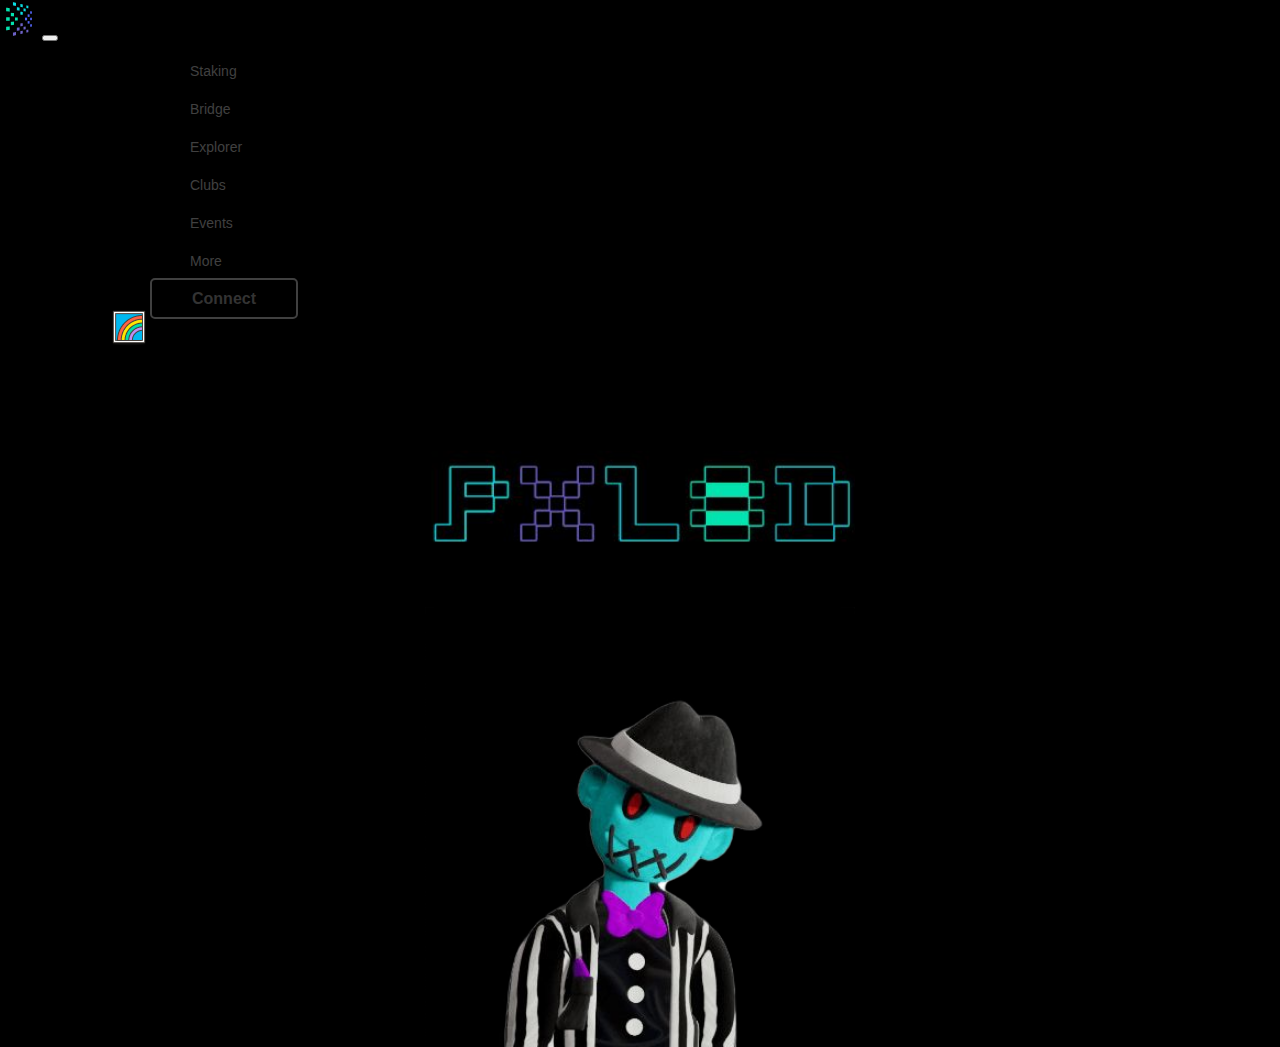
==== pxl8d.html @ 319dadbd "initial commit" ====
<!DOCTYPE html>
<html lang="en">
  <head>
    <meta charset="utf-8" />
    <link rel="icon" href="/favicon.png" />
    <meta name="viewport" content="width=device-width,initial-scale=1" />
    <meta name="theme-color" content="#000000" />
    <meta
      name="description"
      content="A horror-themed NFT project designed with small video animations featuring horror characters with parody."
    />
    <meta name="keywords" content="PXLMARES" />
    <meta property="og:title" content="PXLMARES" />
    <meta
      property="og:description"
      content="A horror-themed NFT project designed with small video animations featuring horror characters with parody."
    />
    <meta property="og:image" content="./banner.png" />
    <meta name="twitter:card" content="./banner.png" />
    <meta name="twitter:image" content="./banner.png" />
    <link rel="apple-touch-icon" href="/favicon.png" />
    <link rel="manifest" href="/manifest.json" />
    <link href="https://fonts.cdnfonts.com/css/minecraft-4" rel="stylesheet" />
    <link
      rel="stylesheet"
      href="https://cdnjs.cloudflare.com/ajax/libs/font-awesome/5.15.4/css/all.min.css"
      integrity="sha512-..."
      crossorigin="anonymous"
    />
    <link
      href="https://cdn.jsdelivr.net/npm/bootstrap@5.0.2/dist/css/bootstrap.min.css"
      rel="stylesheet"
      integrity="sha384-EVSTQN3/azprG1Anm3QDgpJLIm9Nao0Yz1ztcQTwFspd3yD65VohhpuuCOmLASjC"
      crossorigin="anonymous"
    />
    <title>PXLMARES</title>
    <script defer="defer" src="./js/script.js"></script>

    <link href="./css/home.css" rel="stylesheet" />
  </head>
  <body>
    <nav class="navbar navbar-expand-lg">
      <div class="container">
        <a class="navbar-brand" href="#"
            ><img src="./images/PHOTO-2023-12-02-11-09-13 2 1.png" alt="Logo"
          /></a>
        <button
          class="navbar-toggler"
          type="button"
          data-bs-toggle="collapse"
          data-bs-target="#navbarTogglerDemo01"
          aria-controls="navbarTogglerDemo01"
          aria-expanded="false"
          aria-label="Toggle navigation"
        >
          <span class="navbar-toggler-icon" style="color: white !important;"></span>
        </button>
        <div class="collapse navbar-collapse" id="navbarTogglerDemo01">
          
          <ul class="navbar-nav mb-2 mb-lg-0 adjust">
            <li class="nav-item">
              <a class="nav-link" aria-current="page" href="#">Staking</a>
            </li>
            <li class="nav-item">
              <a class="nav-link" href="#">Bridge</a>
            </li>
            <li class="nav-item">
              <a class="nav-link" href="#">Explorer</a>
            </li>
            <li class="nav-item">
              <a class="nav-link" href="#">Clubs</a>
            </li>
            <li class="nav-item">
              <a class="nav-link" href="#">Events</a>
            </li>
            <li class="nav-item">
                <a class="nav-link" href="#">More</a>
              </li>
              
          </ul>
          <form class="d-flex justify-content-between">
            <div class="connect-button">
                <a href="#">Connect</a>
              </div>
              <div class="small-icon">
                <img src="./images/streamline-emojis_rainbow.png" alt="">
              </div>
          </form>
        </div>
      </div>
    </nav>

    <div class="container">
        <div class="home">
            <img src="./images/PHOTO-2023-12-04-12-12-32 2 1 (1).png" alt="" class="img1">
            <img src="./images/PHOTO-2023-12-07-11-12-55 1.png" alt="" class="img2">
        </div>
    </div>

    <script
      src="https://cdn.jsdelivr.net/npm/bootstrap@5.0.2/dist/js/bootstrap.bundle.min.js"
      integrity="sha384-MrcW6ZMFYlzcLA8Nl+NtUVF0sA7MsXsP1UyJoMp4YLEuNSfAP+JcXn/tWtIaxVXM"
      crossorigin="anonymous"
    ></script>
  </body>
</html>
---- css/home.css ----
body {
    margin: 0;
    font-family: 'Minecraft', sans-serif;
    background-color: black;
}

.navigation li {
    margin-right: 100px;
}

.nav-item a {
    text-decoration: none;
    color: #404040;
    font-weight: 400;
    font-size: 14px;
    line-height: 13.97px;
}

.nav-item a:hover{
    color: white;
}

.connect-button a {
    padding: 10px 40px;
    background-color: transparent;
    color: #333;
    text-decoration: none;
    border-radius: 5px;
    border: 2px solid #404040;
    font-weight: bold;
    margin-left: 150px;
}

.adjust {
    margin-left: 130px;
}

.adjust li {
    margin: 20px;
}

.small-icon img{
    margin-left: 110px;
}

/* Add this CSS to your stylesheet */

.navbar-toggler-icon {
    background-image: url("data:image/svg+xml,%3csvg xmlns='http://www.w3.org/2000/svg' fill='%23ffffff' width='16' height='16' viewBox='0 0 16 16'%3e%3cpath d='M1 14h14c.55 0 1-.45 1-1s-.45-1-1-1H1c-.55 0-1 .45-1 1s.45 1 1 1zm0-5h14c.55 0 1-.45 1-1s-.45-1-1-1H1c-.55 0-1 .45-1 1s.45 1 1 1zm0-5h14c.55 0 1-.45 1-1s-.45-1-1-1H1c-.55 0-1 .45-1 1s.45 1 1 1z'%3e%3c/path%3e%3c/svg%3e");
}

.home {
    display: flex;
    flex-direction: column;
}

.home img{
    width: 430px !important;
    margin: auto;
}

.img1{
    margin-top: 100px !important;
}

@media only screen and (max-width: 765px){
    .navigation li {
        margin-right: 0px !important;
    }

    .adjust {
        margin-left: -0px !important;
    }
    
    .small-icon img{
        margin-left: 0px !important;
    }

    .connect-button a {
        margin-left: 0px !important;
    }

    .home img{
        width: 400px !important;
        width: 300px !important;
    }
    
    .img1{
        margin-top: 100px !important;
    }
}
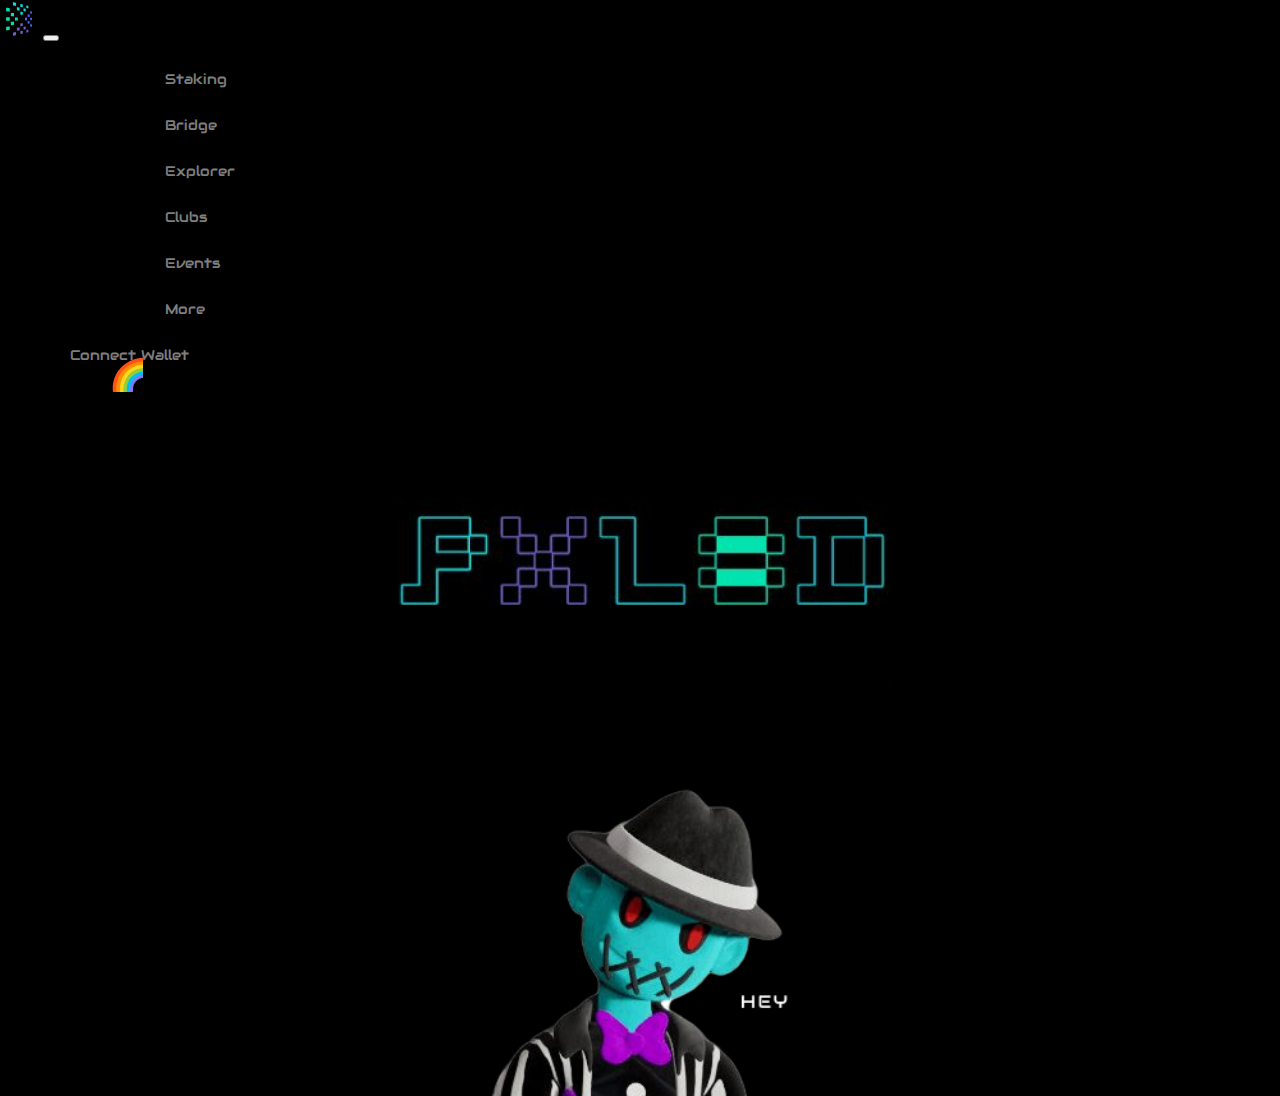
==== commit 083e9d26: "fixing correction" ====
--- a/pxl8d.html
+++ b/pxl8d.html
@@ -21,6 +21,9 @@
     <link rel="apple-touch-icon" href="/favicon.png" />
     <link rel="manifest" href="/manifest.json" />
     <link href="https://fonts.cdnfonts.com/css/minecraft-4" rel="stylesheet" />
+    <link rel="preconnect" href="https://fonts.googleapis.com">
+<link rel="preconnect" href="https://fonts.gstatic.com" crossorigin>
+<link href="https://fonts.googleapis.com/css2?family=Audiowide&display=swap" rel="stylesheet">
     <link
       rel="stylesheet"
       href="https://cdnjs.cloudflare.com/ajax/libs/font-awesome/5.15.4/css/all.min.css"
@@ -80,10 +83,10 @@
           </ul>
           <form class="d-flex justify-content-between">
             <div class="connect-button">
-                <a href="#">Connect</a>
+                <a href="#">Connect Wallet</a>
               </div>
-              <div class="small-icon">
-                <img src="./images/streamline-emojis_rainbow.png" alt="">
+              <div class="small-icon" style="margin-top: -8px;"> 
+                <img src="./images/noto_rainbow.png" alt="" id="toggleThemeButton">
               </div>
           </form>
         </div>
@@ -93,7 +96,7 @@
     <div class="container">
         <div class="home">
             <img src="./images/PHOTO-2023-12-04-12-12-32 2 1 (1).png" alt="" class="img1">
-            <img src="./images/PHOTO-2023-12-07-11-12-55 1.png" alt="" class="img2">
+            <img src="./images/Group 1.png" alt="" class="img2">
         </div>
     </div>
 
--- a/css/home.css
+++ b/css/home.css
@@ -1,6 +1,6 @@
 body {
     margin: 0;
-    font-family: 'Minecraft', sans-serif;
+    font-family: 'Audiowide', sans-serif;
     background-color: black;
 }
 
@@ -8,38 +8,44 @@
     margin-right: 100px;
 }
 
+.myn {
+    border-bottom: 3px solid #ffffff80;
+}
+
 .nav-item a {
     text-decoration: none;
-    color: #404040;
+    color: #FFFFFF80;
     font-weight: 400;
     font-size: 14px;
     line-height: 13.97px;
 }
 
-.nav-item a:hover{
+.nav-item a:hover {
     color: white;
 }
 
 .connect-button a {
     padding: 10px 40px;
     background-color: transparent;
-    color: #333;
+    color: #FFFFFF80;
     text-decoration: none;
-    border-radius: 5px;
-    border: 2px solid #404040;
     font-weight: bold;
-    margin-left: 150px;
+    margin-left: 30px;
+    font-weight: 400;
+    font-size: 14px;
+    line-height: 17.65px;
 }
 
 .adjust {
-    margin-left: 130px;
+    margin-left: 100px;
 }
 
 .adjust li {
-    margin: 20px;
+    margin: 25px;
+    text-transform: capitalize;
 }
 
-.small-icon img{
+.small-icon img {
     margin-left: 110px;
 }
 
@@ -54,38 +60,121 @@
     flex-direction: column;
 }
 
-.home img{
-    width: 430px !important;
+.home img {
+    width: 500px !important;
     margin: auto;
 }
 
-.img1{
+.img1 {
     margin-top: 100px !important;
 }
 
-@media only screen and (max-width: 765px){
+.reveal-image {
+    width: 100%;
+    height: auto;
+    opacity: 0;
+    transition: opacity 1s ease-in-out;
+    /* Adjust the transition duration as needed */
+}
+
+theme-light {
+    background-color: #F5F5F5;
+    color: #F0720C;
+}
+
+.theme-dark {
+    background-color: #C53E4F;
+    color: #FFFFFFB2;
+}
+
+.theme-colorful {
+    background-color: #8851E3;
+    color: #4f3949;
+}
+
+.theme-contrast {
+    background-color: #1B244F;
+    color: #1B244F;
+    /* gold/yellow */
+}
+
+a {
+    text-decoration: none;
+    color: #3C3C3B;
+}
+
+.theme-toggle-container {
+    text-align: center;
+    padding: 10px;
+}
+
+.home h2 {
+    font-size: 100px;
+    font-weight: 400;
+    text-align: center;
+    margin-top: 100px;
+    text-align: center;
+    text-shadow: 2px 2px 4px rgba(240, 114, 12, 0.502);
+    display: flex;
+    justify-content: center;
+}
+
+.home p {
+    text-align: center;
+    width: 90%;
+    margin-top: 45px;
+    margin: auto;
+    font-size: 18px;
+    font-weight: 400;
+    color: white;
+    line-height: 19.62px;
+}
+
+.content {
+    padding: 20px;
+}
+
+#toggleThemeButton {
+    cursor: pointer;
+}
+
+.reveal-image.revealed {
+    opacity: 1;
+}
+
+@media only screen and (max-width: 765px) {
     .navigation li {
         margin-right: 0px !important;
+    }
+
+    .home h2 {
+        font-size: 60px;
+    }
+
+    .home p {
+        font-size: 16px;
+        width: 95%;
     }
 
     .adjust {
         margin-left: -0px !important;
     }
-    
-    .small-icon img{
+
+    .small-icon img {
         margin-left: 0px !important;
     }
 
     .connect-button a {
         margin-left: 0px !important;
+        margin: 0px !important;
+        padding-left: 25px !important;
     }
 
-    .home img{
-        width: 400px !important;
+    .home img {
         width: 300px !important;
     }
-    
-    .img1{
+
+    .img1 {
         margin-top: 100px !important;
     }
 }